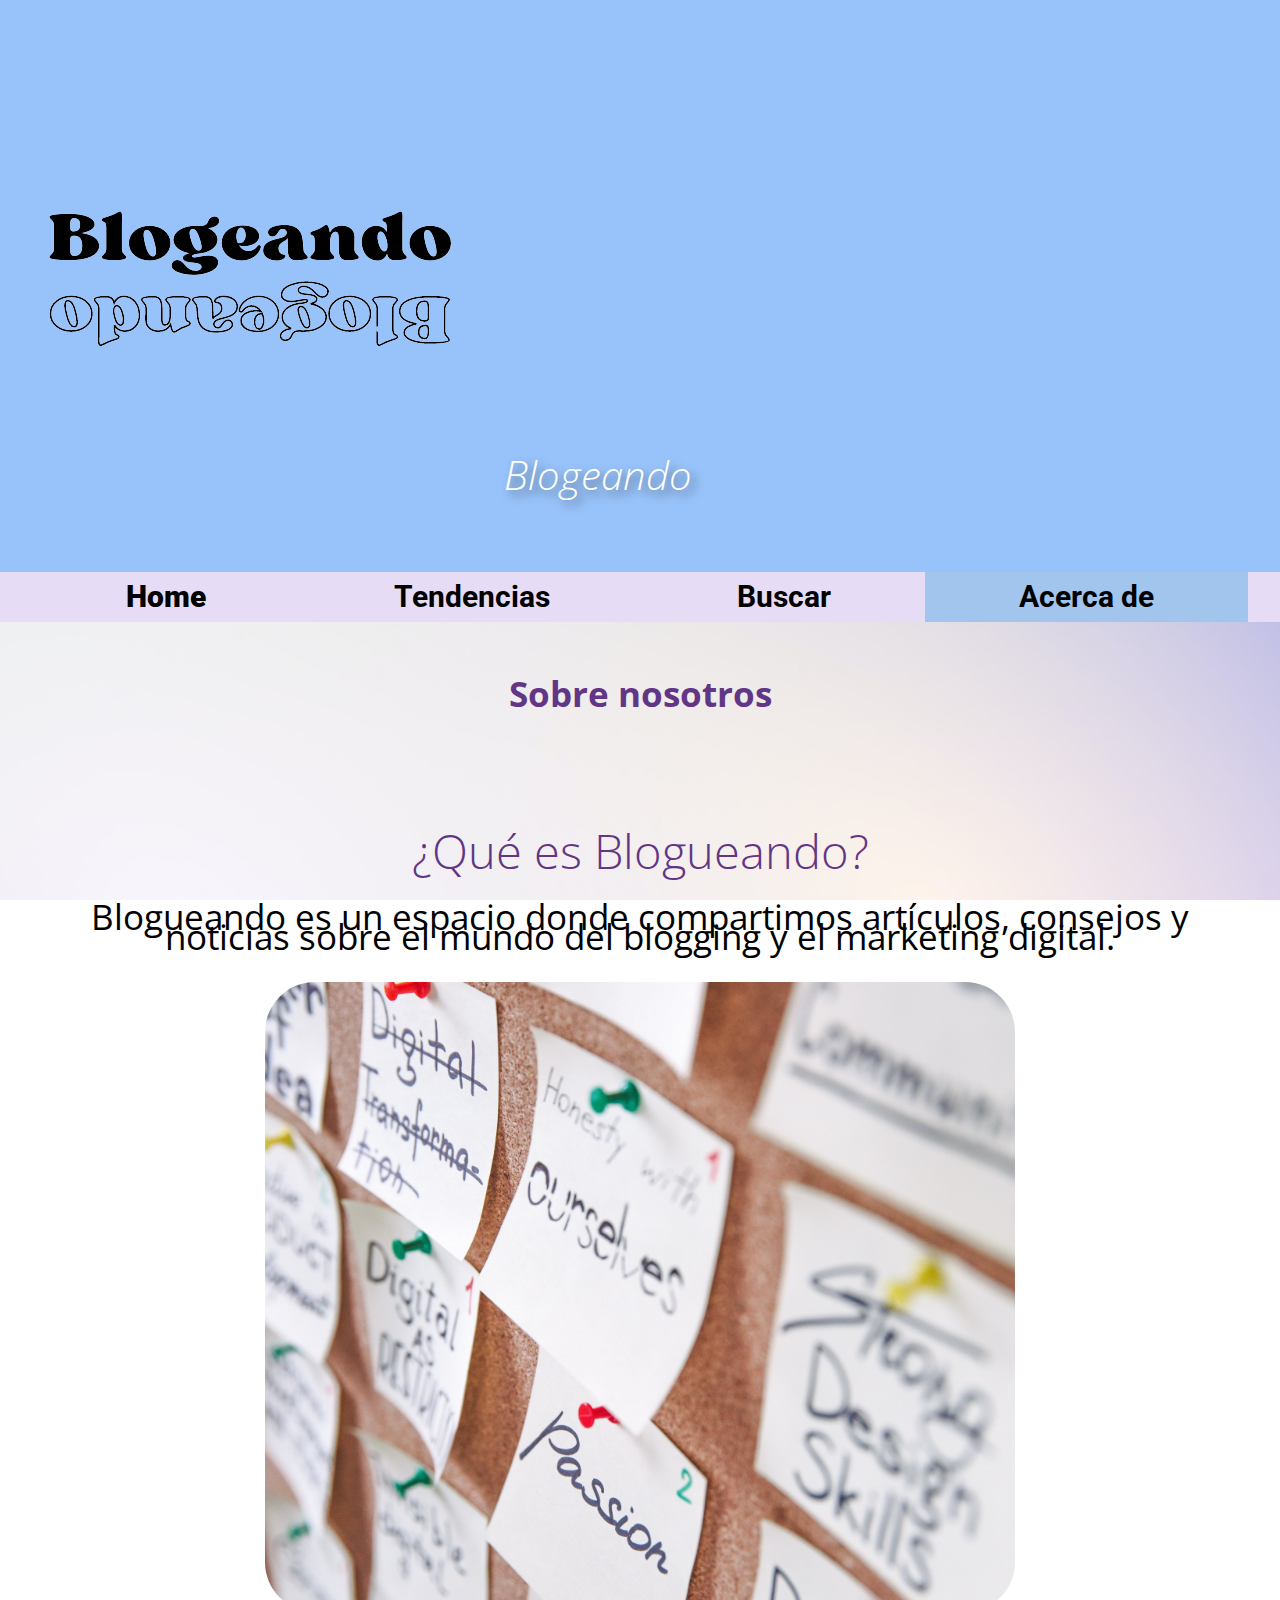
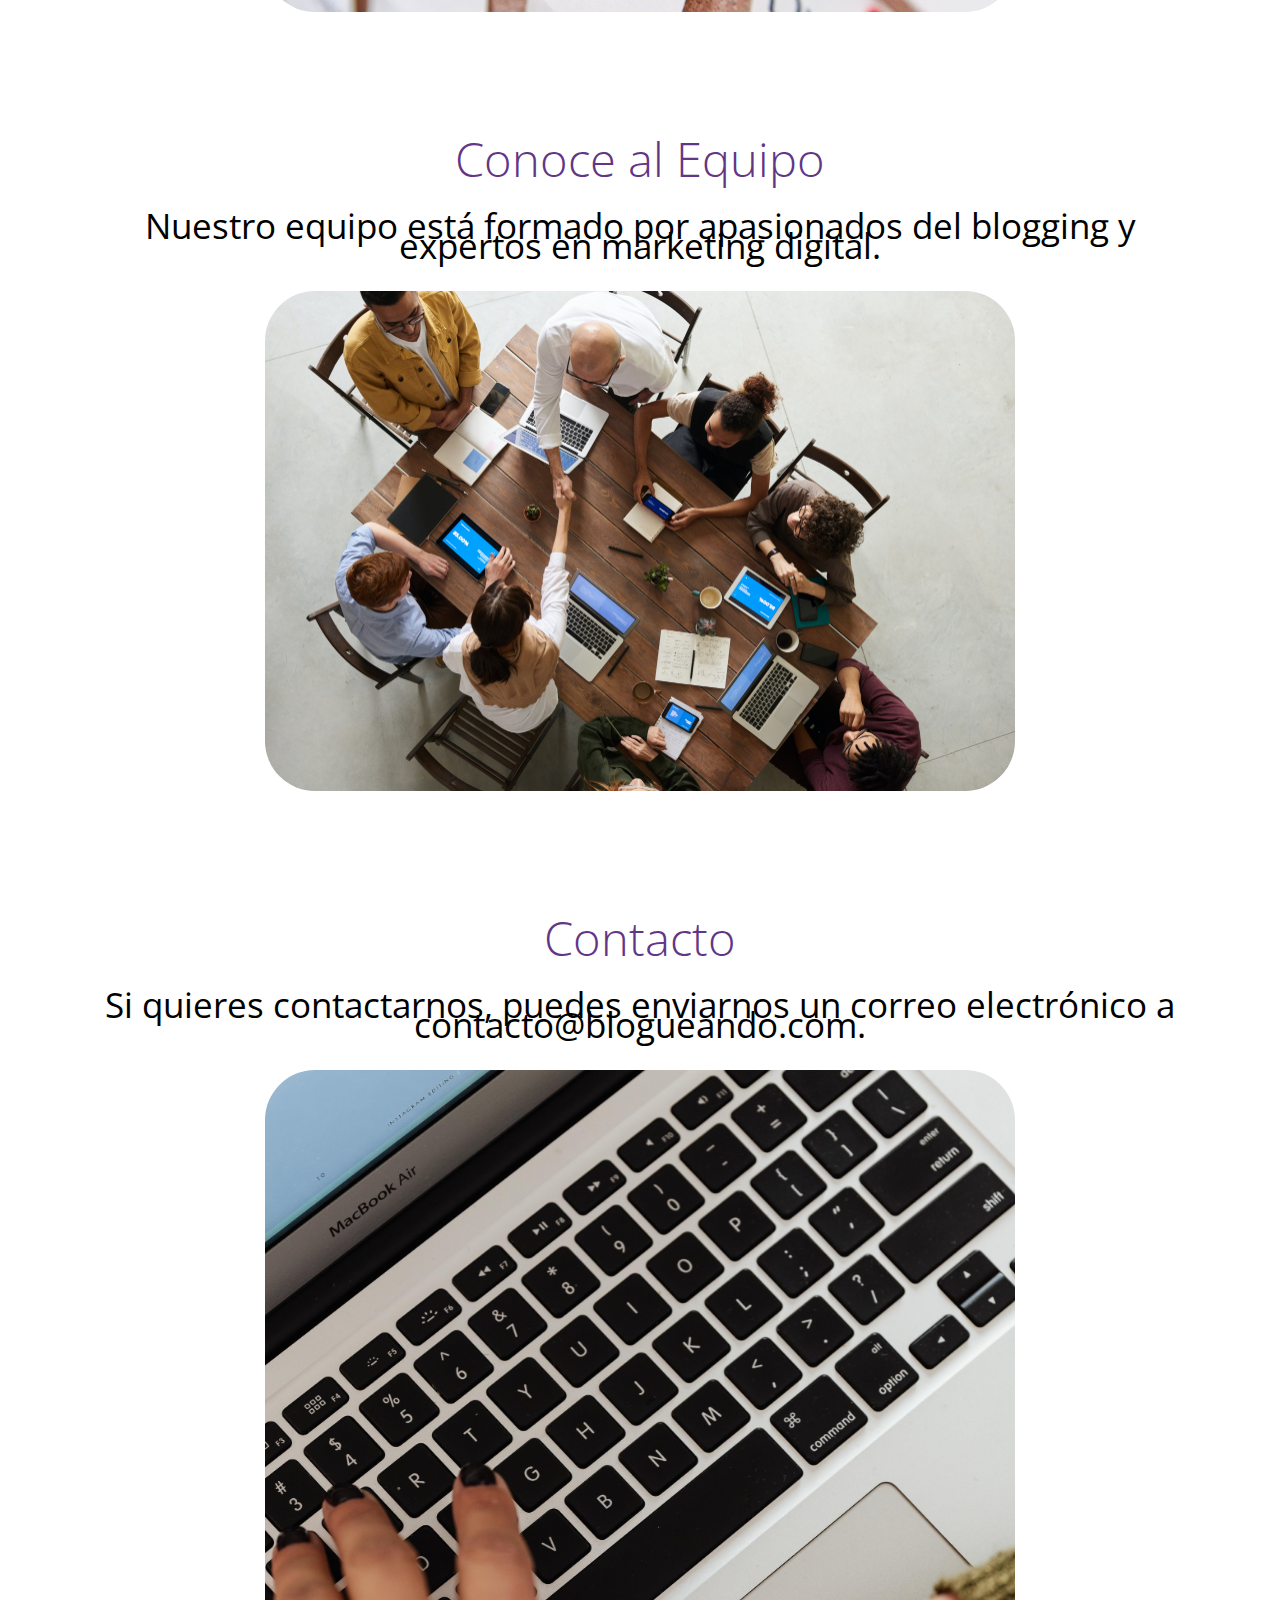
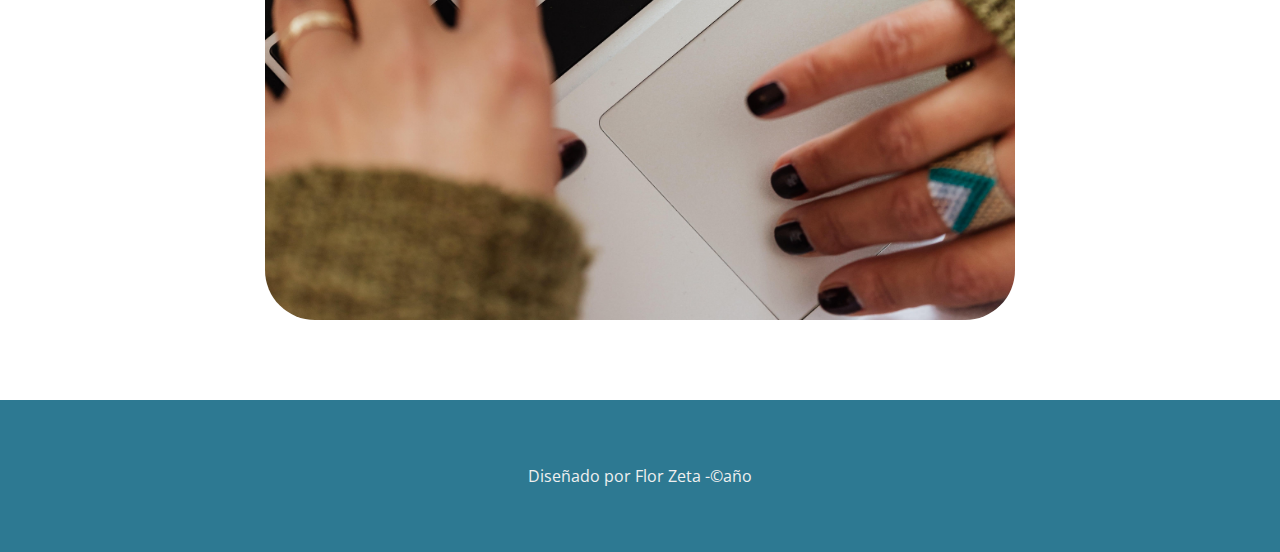
==== Blogeando/acercade.html @ 80a0b408 "entrega secciones + css" ====
<!DOCTYPE html>
<html lang="en">

<head>
    <meta charset="UTF-8">
    <meta name="viewport" content="width=device-width, initial-scale=1.0">
    <title>Blogeando</title>
    <link rel="preconnect" href="https://fonts.googleapis.com">
    <link rel="preconnect" href="https://fonts.gstatic.com" crossorigin>
    <link rel="preconnect" href="https://fonts.googleapis.com">
    <link rel="preconnect" href="https://fonts.gstatic.com" crossorigin>
    <link href="https://fonts.googleapis.com/css2?family=Open+Sans:wght@300;400;700&family=Roboto:wght@100&display=swap"
        rel="stylesheet">
    <link rel="stylesheet" href="css/normalize.css">
    <link rel="stylesheet" href="css/blogeando.css">
</head>

<body>
    <header>
        <div>
            <img src="img/Blogeando-nobg.png" width="500" alt="logo">
            <h1>Blogeando</h1>
        </div>
    </header>
    <nav>
        <ul class="holder">
            <li><a href="index.html"><strong>Home</strong></a></li>
            <li><a href="tendencias.html">Tendencias</a></li>
            <li><a href="buscar.html">Buscar</a></li>
            <li><a class="activo" href="acercade.html">Acerca de</a></li>
        </ul>
    </nav>
    <main class="fondo">
        <section id="acerca-de">
            <div>
                <h2>Sobre nosotros</h2>
            </div>
            <div>
                <h3>¿Qué es Blogueando?</h3>
                <p>Blogueando es un espacio donde compartimos artículos, consejos y noticias sobre el mundo del blogging
                    y el marketing digital.</p>
                <img src="./img/acerca-de-imagen1.jpg" alt="Imagen descriptiva de Blogueando">
            </div>
            <div id="info-autor">
                <h3>Conoce al Equipo</h3>
                <p>Nuestro equipo está formado por apasionados del blogging y expertos en marketing digital.</p>
                <img src="./img/adeca-de-imagen2.jpg" alt="Imagen descriptiva del equipo de Blogueando">
            </div>
            <div id="contacto">
                <h3>Contacto</h3>
                <p>Si quieres contactarnos, puedes enviarnos un correo electrónico a contacto@blogueando.com.</p>
                <img src="./img/acerca-de-imagen3.jpg" alt="Imagen descriptiva de información de contacto de Blogueando">
            </div>
        </section>
    </main>
    <footer>
        <P>Diseñado por Flor Zeta -&copy;año</P>
    </footer>
</body>

</html>
---- Blogeando/css/blogeando.css ----
/*
font-family: 'Open Sans', sans-serif;
font-family: 'Roboto', sans-serif;
*/

body {
    font-family: 'Open Sans', sans-serif;
    font-size: 16px;
    line-height: 20px;
}

.fondo-principal {
    background-color: #f3f7f7;
    background-size: cover;
    background-position: center;
    min-height: 100vh;
    background-attachment: fixed;
    margin-bottom: 0; 
}

header {
    background-color: #98c3fa;
    padding: 25px 0;
    text-shadow: 5px 5px 10px rgba(0, 0, 0, 0.5);
}

header h1 {
    color: rgb(255, 255, 255);
    font-size: 40px;
    font-weight: 100;
    font-style: italic;
    display: inline-block;
    position: relative;
    bottom: 35px;
    margin-right: 20px;
}

nav {
    background-color: #e7dcf5;
    margin-bottom: 20x;
}

nav ul {
    list-style: none;
    margin: 1;
    padding: 0;
    display: flex;
}

nav ul li {
    flex-grow: 1;
    /*para separar los elementos*/
}

nav ul li a {
    color: black;
    font-size: 30px;
    text-decoration: none;
    padding: 15px 8px;
    display: block;
    text-align: center;
    font-family: 'Roboto', sans-serif;
    font-weight: bold;
}

nav ul li a:hover {
    background-color: rgba(95, 160, 226, 0.945);
    color: white;
}

nav ul li a.activo {
    background-color: rgba(153, 194, 236, 0.877);
}

.fondo {
    background-image: url("../img/fondo-celeste.jpg");
    background-size: cover;
    background-position: center;
    min-height: 100vh;
    background-attachment: fixed;
    margin-bottom: 0;
}

.holder {
    max-width: 95%;
    margin: 0 auto;
}

h2 {
    color: #623686;
    font-weight: bold;
    font-size: 35px;
    margin: 20px 20px;
    padding: 10px;
    display: flex;
    align-items: center;
}

h2 img {
    margin-left: 20px;
    width: 45px;
    height: 45px;
    align-items: center;
}

footer {
    background-color: #176b87e7;
    clear: both;
    color: rgb(240, 240, 240);
    text-align: center;
    padding: 50px 0;
    margin-top: 20px;
}

/*inicio Home*/

.homeimg img {
    display: block;
    margin: 0 auto;
    width: 95%;
    margin-bottom: 20px;
}

.columnas {
    display: flex;
    justify-content: space-between;
    flex-wrap: wrap;
}

.bienvenidos {
    width: 65%;
    padding-right: 10px;
    box-sizing: border-box;
    background-color: #f4f7f7;
    padding: 25px;
    margin: 15px;
}

.bienvenidos p {
    font-size: 28px;
}

.categorias {
    width: 30%;
    background-color: #d9f2f8db;
    padding: 15px;
    float: left;
    height: auto;
    border: black;
}

.categorias h2 {
    color: rgba(25, 101, 177, 0.999);
    display: flex;
    justify-content: center;
}

.categorias ul {
    list-style-type: square;
    padding: 0;
    margin: 10px;
}

.categorias ul li {
    margin: 20px;
    display: flex;
    flex-direction: column;
}

.categorias ul li a {
    font-size: 30px;
    margin: 20px;
    text-decoration: rgba(43, 127, 211, 0.944) wavy underline;
    font-weight: bold;
}

.categorias ul li a:hover {
    font-size: 35px;
    text-decoration: rgba(207, 49, 49, 0.679) wavy underline;
}

.lista-articulos {
    display: flex;
    flex-wrap: wrap;
}

#articulo {
    width: 50%;
    border: 2px solid black;
    border-radius: 8px;
    padding: 20px;
    margin: 30px;
    box-shadow: 5px 5px 10px rgba(0, 0, 0, 0.5);
    display: inline-block;
    flex: 1 0 300px;
    justify-content: space-between;
}

#articulo .imagen-articulo img {
    width: 100%;
    height: 650px;
    border-radius: 6px;
}

#articulo .texto-articulo {
    display: flex;
    flex-direction: column;
    justify-content: space-between;
    align-items: flex-start;
    flex: 1 0 300px;
    margin: 20px;
    position: relative;
}

#articulo .texto-articulo h3 {
    font-size: 30px;
    margin-top: 30px;
    margin-bottom: 0;
}

#articulo .texto-articulo p {
    font-size: 25px;
    color: #292929;
}


/*fin Home*/

/*Inicio Listado de articulos*/

.seccion-articulos div{
    display: flex;
    justify-content: center;
    align-items: center;
}

.seccion-articulos div h2 {
    display: inline-block;
    font-size: 45px;
    justify-content: center;
    text-shadow: #292929;
    font-weight: bold;
    margin: 25px;
    padding: 20px;
    font-family: Geneva, Tahoma, sans-serif;
    text-decoration: rgba(43, 127, 211, 0.944) wavy underline;
}

.seccion-articulos .lista-articulos div{
    display: inline-block;
    justify-content: center;
    flex-direction: column;
    align-items: center;
    margin: 20px;
}

.articulo {
    border: 1px solid #0c0c0c;
    border-radius: 10px;
    padding: 16px;
    margin: 16px 0;
    display: flex;
    gap: 32px;
    align-items: center;
    background-color: rgba(255, 255, 255, 0.379);
}

.articulo .articulo-texto h3 {
    color: #623686;
    font-weight: 500;
    font-style: italic;
    border-bottom: 1px solid #2e64a1;
    padding-bottom: 10px;
    font-size: 35px;
}

.articulo .articulo-texto p {
    font-size: 20px;
}

.articulo img {
    border-radius: 13px;
    display: block;
    max-width: 800px;
}

.articulo:nth-child(even) {
    flex-direction: row-reverse;
}

/*Fin Listado de articulos*/


/*Inicio Buscar*/

.div-buscador {
    background-color: #5696e9ed;
    border: 1px solid #ccc;
    border-radius: 5px;
    padding: 18px;
    width: 50%;
    margin: 90px auto;
    box-shadow: 0 2px 4px rgba(0, 0, 0, 0.2);
}

#buscador {
    width: 80%;
    padding: 20px;
    border: 1px solid #ccc;
    border-radius: 5px;
    margin-right: 10px;
}

#btnBuscar {
    background-color: #0e4f94;
    color: #fff;
    border: none;
    padding: 8px 50px;
    border-radius: 5px;
    cursor: pointer;
    font-weight: bold;
    font-size: 22px;
    margin-left: 10px;
    gap: 3;
}

#btnBuscar:hover {
    background-color: #a5c9f0;
    color: black;
    font-size: 25px;
}

/*Fin buscar*/

/*Inicio Acerca de */

#acerca-de {
    display: flex;
    justify-content: center;
    flex-direction: column;
    text-align: center;
    padding: 15px 10px;
    align-items: center;
}

#acerca-de h2 {
    display: inline;
}

#acerca-de div {
    font-size: 40px;
    margin: 25px;
    width: 90%;
    padding: 20px 10px;
}

#acerca-de h3 {
    color: #623686;
    font-weight: 100;
}


#acerca-de p {
    font-size: 35px;
    margin: 25px 30x;
}

#acerca-de img {
    width: 750px;
    max-height: 850px;
    border-radius: 50px;
}


/*Fin acerca de */
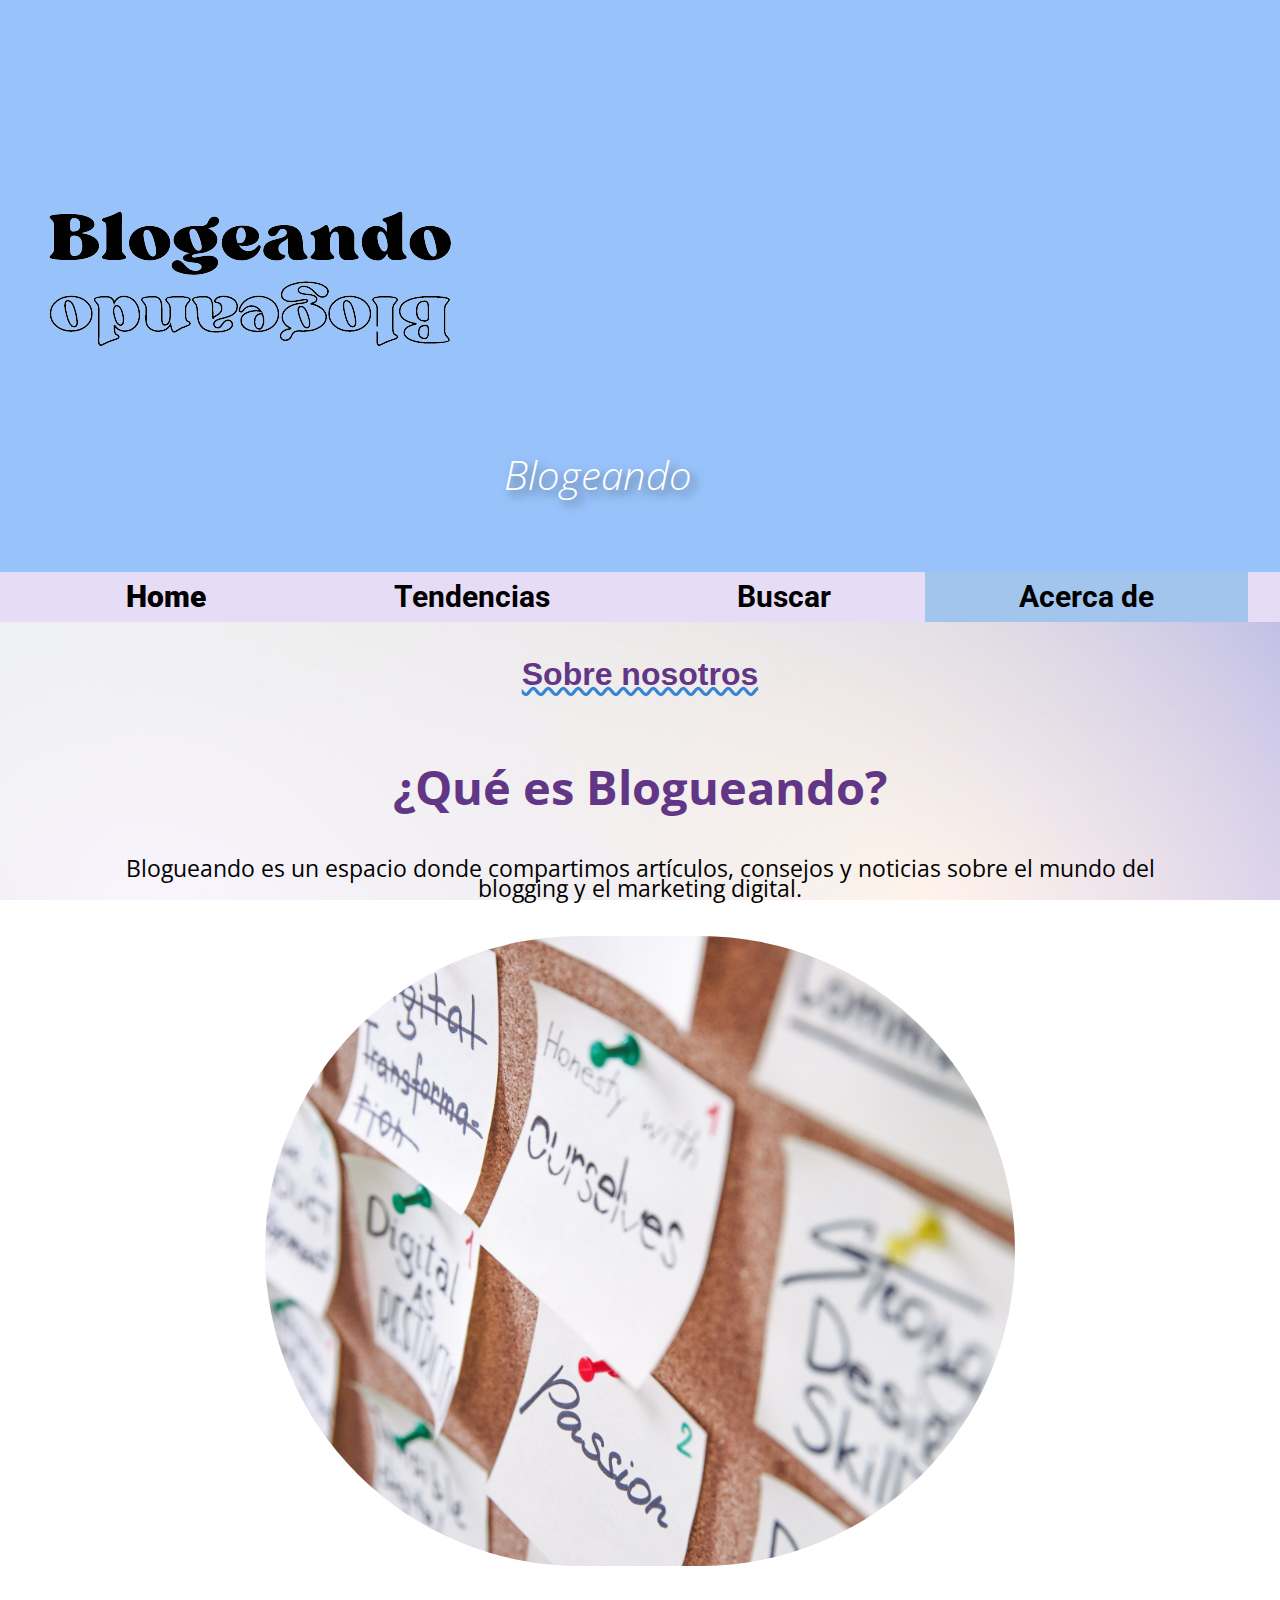
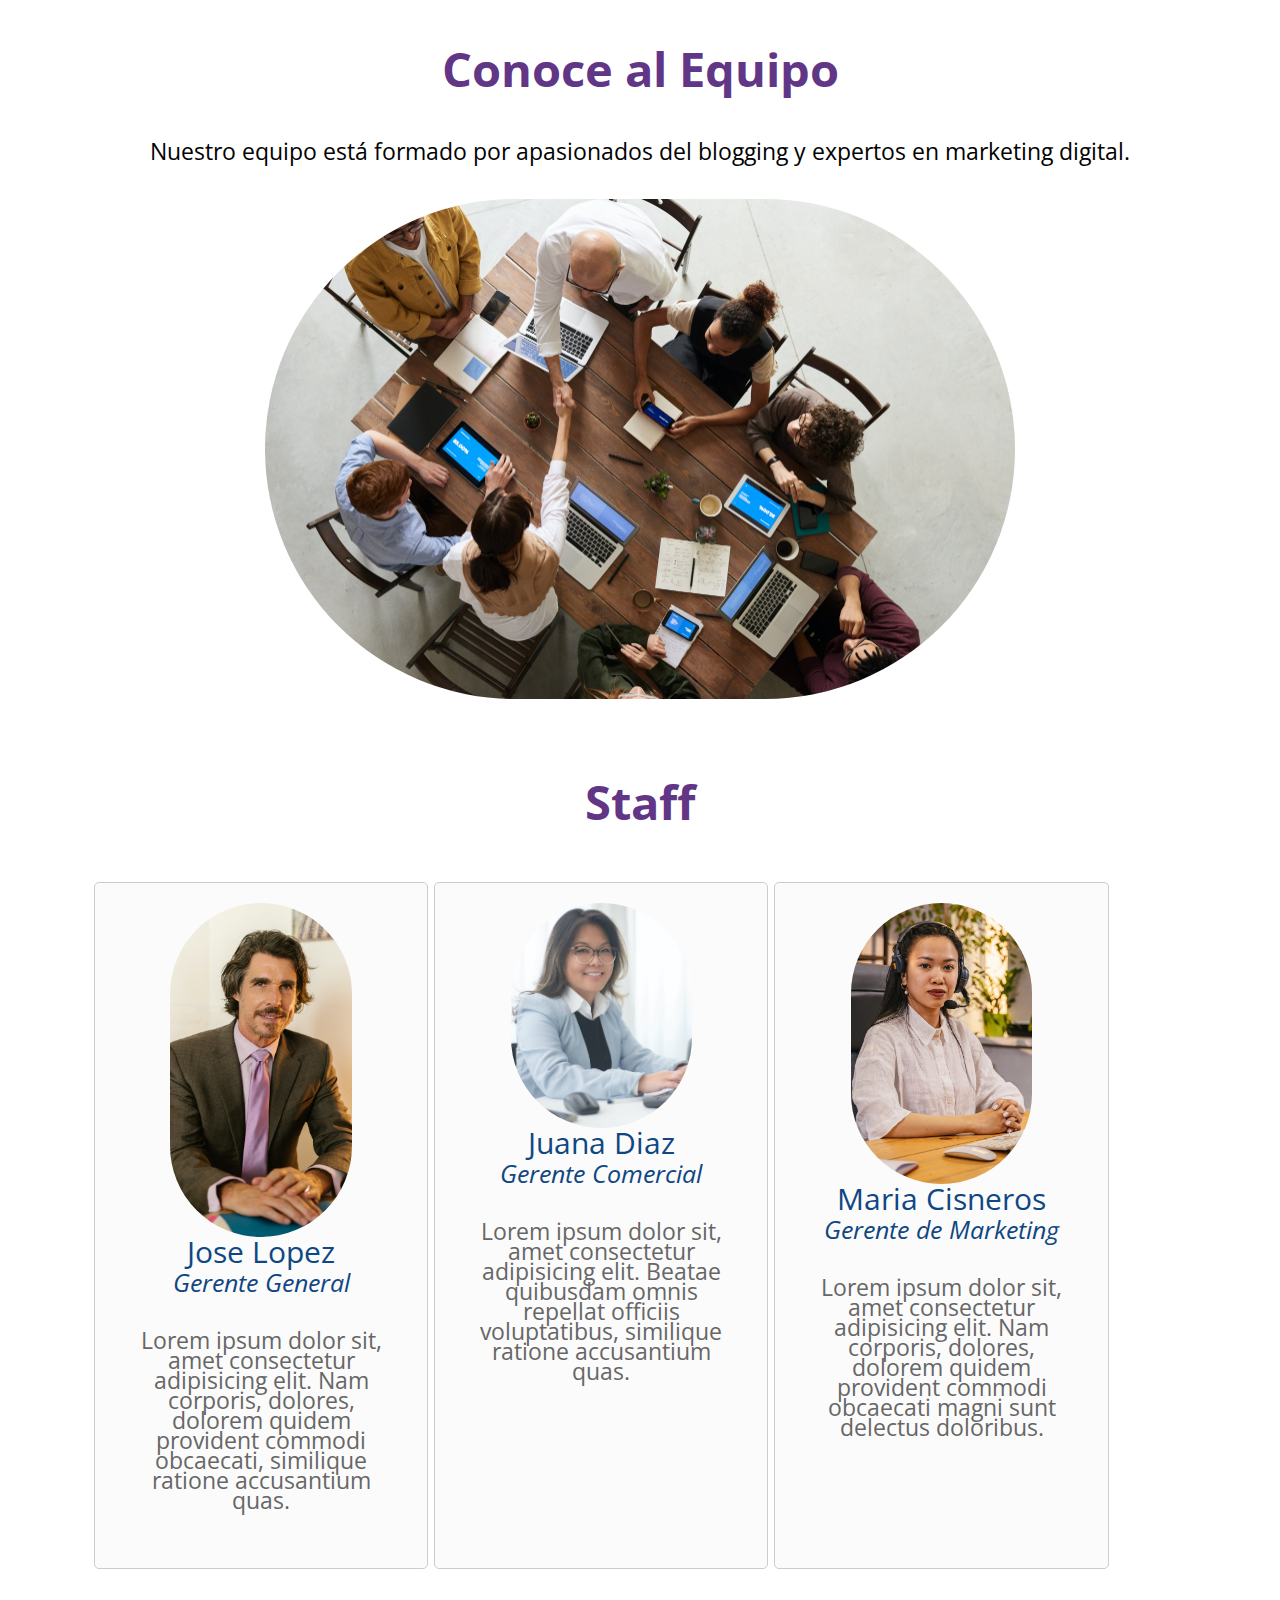
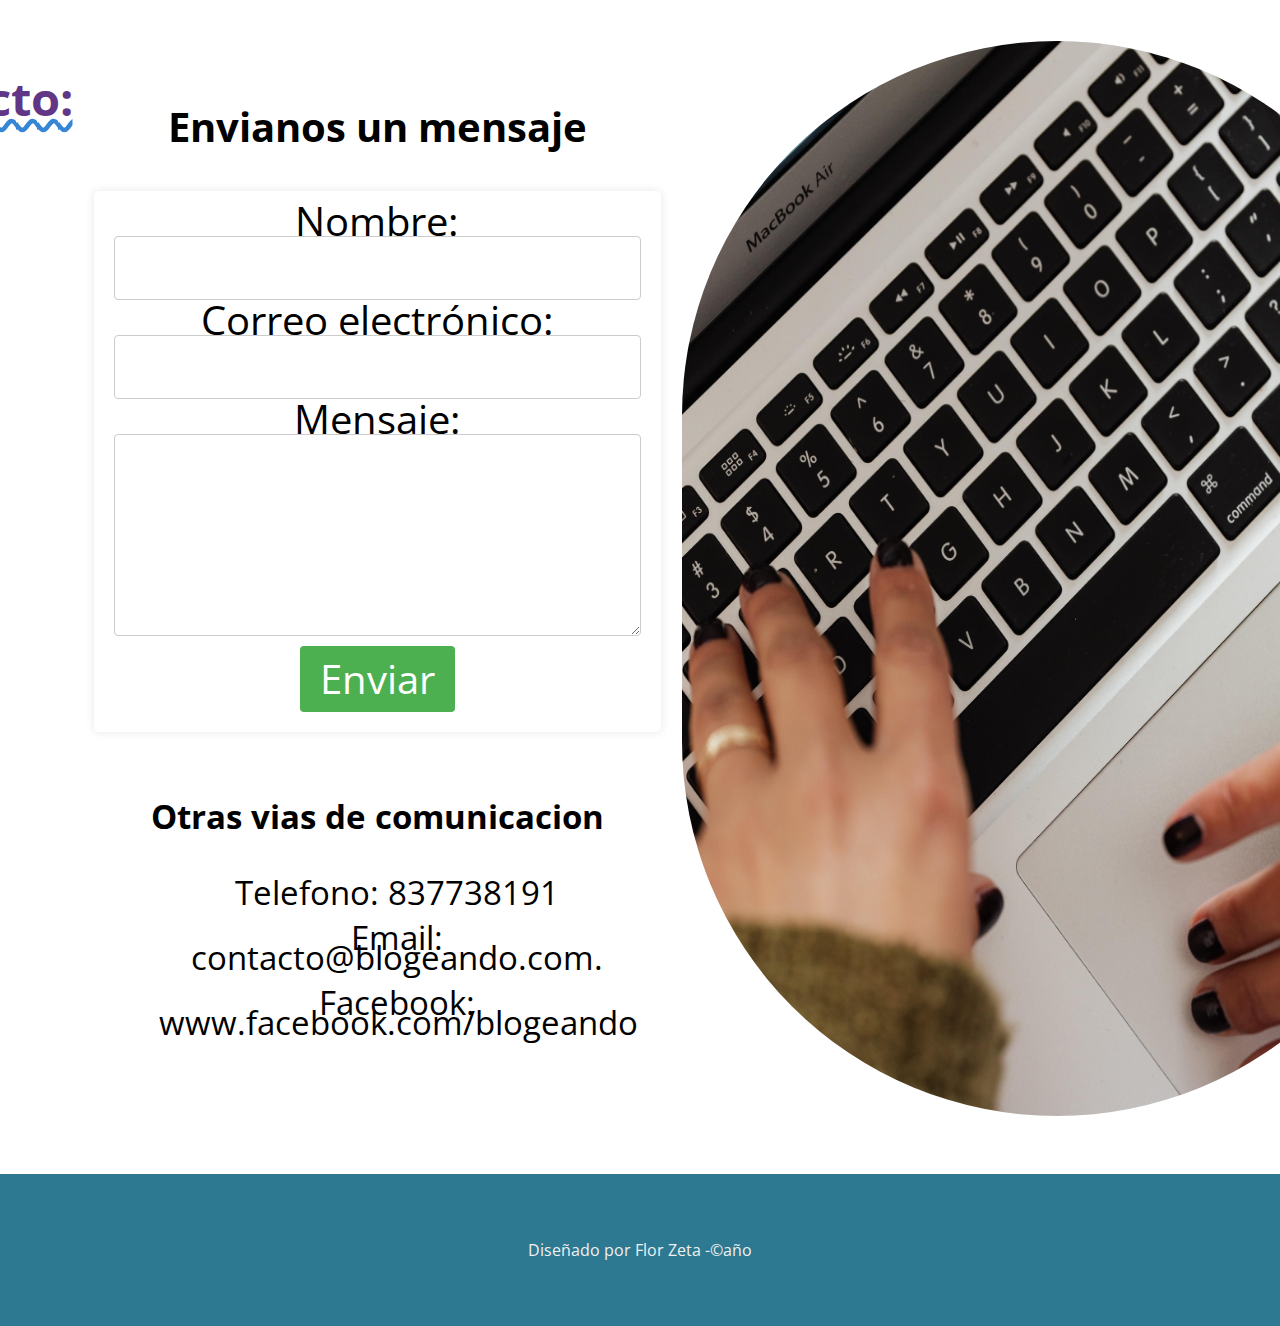
==== commit b93eae9a: "entrega secciones + css" ====
--- a/Blogeando/acercade.html
+++ b/Blogeando/acercade.html
@@ -46,10 +46,59 @@
                 <p>Nuestro equipo está formado por apasionados del blogging y expertos en marketing digital.</p>
                 <img src="./img/adeca-de-imagen2.jpg" alt="Imagen descriptiva del equipo de Blogueando">
             </div>
+            <div class="staff">
+                <h3>Staff</h3>
+                <div class="personas">
+                    <div class="persona">
+                        <img src="./img/perfiles-fotos/perfil1.jpg">
+                        <h5>Jose Lopez</h5>
+                        <h6>Gerente General</h6>
+                        <p>Lorem ipsum dolor sit, amet consectetur adipisicing elit. Nam corporis, dolores, dolorem
+                            quidem provident commodi obcaecati, similique ratione accusantium quas.</p>
+                    </div>
+                    <div class="persona">
+                        <img src="./img/perfiles-fotos/perfil2.jpg">
+                        <h5>Juana Diaz</h5>
+                        <h6>Gerente Comercial</h6>
+                        <p>Lorem ipsum dolor sit, amet consectetur adipisicing elit. Beatae quibusdam omnis
+                            repellat officiis voluptatibus, similique ratione accusantium quas.</p>
+                    </div>
+                    <div class="persona">
+                        <img src="./img/perfiles-fotos/perfil3.jpg">
+                        <h5>Maria Cisneros</h5>
+                        <h6>Gerente de Marketing</h6>
+                        <p>Lorem ipsum dolor sit, amet consectetur adipisicing elit. Nam corporis, dolores, dolorem
+                            quidem provident commodi obcaecati magni sunt delectus doloribus.</p>
+                    </div>
+                </div>
+            </div>
             <div id="contacto">
-                <h3>Contacto</h3>
-                <p>Si quieres contactarnos, puedes enviarnos un correo electrónico a contacto@blogueando.com.</p>
-                <img src="./img/acerca-de-imagen3.jpg" alt="Imagen descriptiva de información de contacto de Blogueando">
+                <h3>Contacto:</h3>
+                <div>
+                    <h4>Envianos un mensaje</h4>
+                    <form action="#" method="POST">
+                        <label for="nombre">Nombre:</label>
+                        <input type="text" id="nombre" name="nombre" required>
+
+                        <label for="correo">Correo electrónico:</label>
+                        <input type="email" id="correo" name="correo" required>
+
+                        <label for="mensaje">Mensaje:</label>
+                        <textarea id="mensaje" name="mensaje" rows="4" required></textarea>
+
+                        <input type="submit" value="Enviar">
+                    </form>
+                    <div class="datos">
+                        <h5>Otras vias de comunicacion</h5>
+                        <ul>
+                            <li>Telefono: 837738191</li>
+                            <li>Email: contacto@blogeando.com.</li>
+                            <li>Facebook: www.facebook.com/blogeando</li>
+                        </ul>
+                    </div>
+                </div>
+                <img src="./img/acerca-de-imagen3.jpg"
+                    alt="Imagen descriptiva de información de contacto de Blogueando" width="300px">
             </div>
         </section>
     </main>
--- a/Blogeando/css/blogeando.css
+++ b/Blogeando/css/blogeando.css
@@ -15,7 +15,7 @@
     background-position: center;
     min-height: 100vh;
     background-attachment: fixed;
-    margin-bottom: 0; 
+    margin-bottom: 0;
 }
 
 header {
@@ -228,7 +228,7 @@
 
 /*Inicio Listado de articulos*/
 
-.seccion-articulos div{
+.seccion-articulos div {
     display: flex;
     justify-content: center;
     align-items: center;
@@ -236,17 +236,17 @@
 
 .seccion-articulos div h2 {
     display: inline-block;
-    font-size: 45px;
+    font-size: 38px;
     justify-content: center;
     text-shadow: #292929;
     font-weight: bold;
-    margin: 25px;
+    margin-bottom: 25px;
     padding: 20px;
     font-family: Geneva, Tahoma, sans-serif;
     text-decoration: rgba(43, 127, 211, 0.944) wavy underline;
 }
 
-.seccion-articulos .lista-articulos div{
+.seccion-articulos .lista-articulos div {
     display: inline-block;
     justify-content: center;
     flex-direction: column;
@@ -344,32 +344,144 @@
 }
 
 #acerca-de h2 {
+    font-size: 32px;
     display: inline;
+    font-family: Geneva, Tahoma, sans-serif;
+    text-decoration: rgba(43, 127, 211, 0.944) wavy underline;
 }
 
 #acerca-de div {
     font-size: 40px;
-    margin: 25px;
+    margin: 3px;
     width: 90%;
-    padding: 20px 10px;
+    padding: 20px 15px;
 }
 
 #acerca-de h3 {
     color: #623686;
-    font-weight: 100;
-}
-
+    font-weight: bold;
+}
 
 #acerca-de p {
-    font-size: 35px;
-    margin: 25px 30x;
+    font-size: 23px;
+    margin: 25px 35x;
+    padding: 15px;
 }
 
 #acerca-de img {
     width: 750px;
-    max-height: 850px;
-    border-radius: 50px;
-}
-
+    border-radius: 780px;
+}
+
+.personas {
+    display: flex;
+    justify-content: space-between;
+}
+
+.persona {
+    border: 1px solid #ccc;
+    border-radius: 5px;
+    width: 30%;
+    text-align: center;
+    padding: 13px;
+    box-sizing: border-box;
+    background-color: rgba(245, 245, 245, 0.356);
+}
+
+.persona img {
+    border-radius: 50%;
+    max-width: 60%;
+    box-shadow: 0 0 5px rgba(0, 0, 0, 0, 0.5);
+}
+
+.persona h5,
+.persona h6 {
+    margin: 10px;
+    font-weight: normal;
+    color: #0f4783;
+}
+
+.persona h5 {
+    font-size: 30px;
+    margin-top: 5px;
+}
+
+.persona h6 {
+    font-size: 25px;
+    font-style: italic;
+}
+
+.persona p {
+    color: #666;
+    font-size: 14px;
+}
+
+#contacto {
+    display: flex;
+    gap: 3px;
+    justify-content: center;
+}
+
+#contacto div {
+    width: 50%;
+}
+
+#contacto h3 {
+    text-decoration: rgba(43, 127, 211, 0.944) wavy underline;
+}
+
+.datos {
+    display: inline;
+    justify-content: center;
+}
+
+.datos p {
+    font-size: 18px;
+}
+
+.datos ul li {
+    text-decoration: none;
+    list-style: none;
+    font-size: 33px;
+    margin: 25px;
+}
+
+form {
+    background-color: #ffffff54;
+    padding: 20px;
+    border-radius: 5px;
+    box-shadow: 0 0 10px rgba(0, 0, 0, 0.1);
+    max-width: 900px;
+    margin: 0 auto;
+}
+
+label {
+    display: block;
+    margin-bottom: 5px;
+}
+
+input[type="text"],
+input[type="email"],
+textarea {
+    width: 100%;
+    padding: 8px;
+    margin-bottom: 10px;
+    border: 1px solid #ccc;
+    border-radius: 4px;
+    box-sizing: border-box;
+}
+
+input[type="submit"] {
+    background-color: #4CAF50;
+    color: white;
+    padding: 10px 20px;
+    border: none;
+    border-radius: 4px;
+    cursor: pointer;
+}
+
+input[type="submit"]:hover {
+    background-color: #45a049;
+}
 
 /*Fin acerca de */